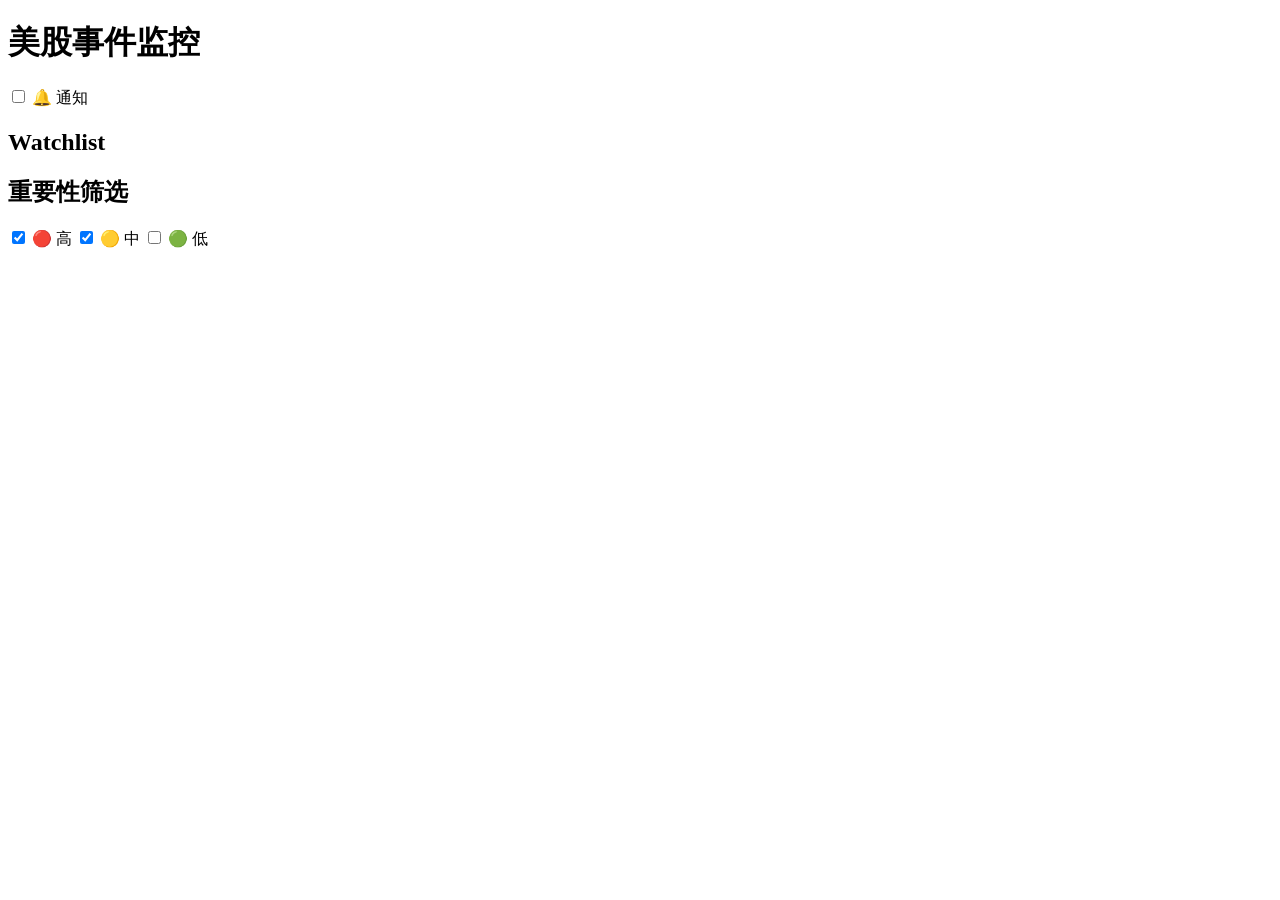
==== stock-monitor/web/static/index.html @ e9be07d2 "feat: add dashboard UI (HTML/CSS/JS with SSE client)" ====
<!DOCTYPE html>
<html lang="zh">
<head>
  <meta charset="UTF-8">
  <title>美股事件监控</title>
  <link rel="stylesheet" href="/static/style.css">
</head>
<body>
  <header>
    <h1>美股事件监控</h1>
    <div class="controls">
      <span id="summary"></span>
      <label><input type="checkbox" id="notif-toggle"> 🔔 通知</label>
    </div>
  </header>
  <main>
    <aside>
      <h2>Watchlist</h2>
      <ul id="watchlist"></ul>
      <h2>重要性筛选</h2>
      <label><input type="checkbox" data-imp="high" checked> 🔴 高</label>
      <label><input type="checkbox" data-imp="medium" checked> 🟡 中</label>
      <label><input type="checkbox" data-imp="low"> 🟢 低</label>
    </aside>
    <section id="feed"></section>
  </main>
  <script src="/static/app.js"></script>
</body>
</html>
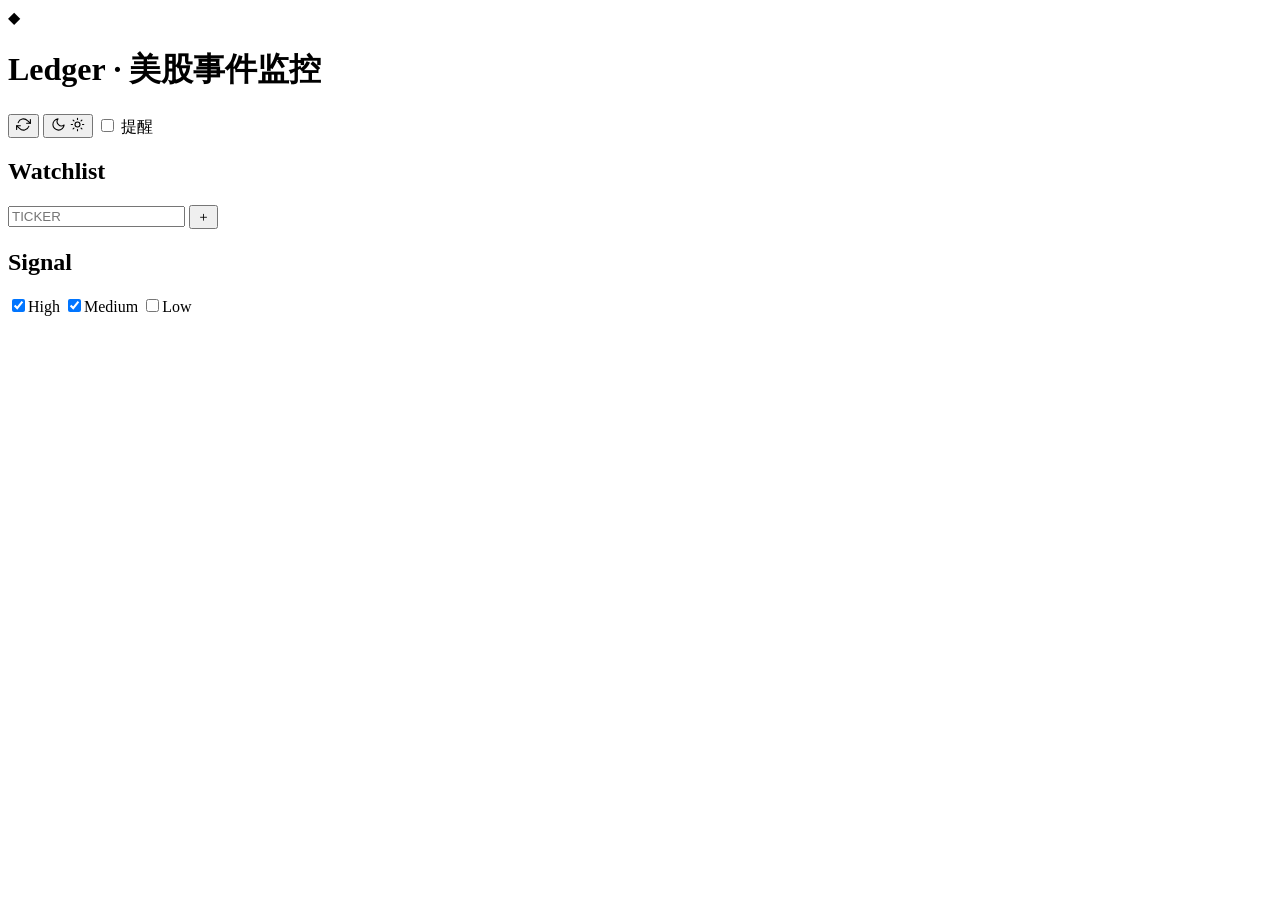
==== commit 8c1fccd8: "feat: price alerts, LLM enricher, multi-channel push framework Three Tier-1 upgrades moving the syst" ====
--- a/stock-monitor/web/static/index.html
+++ b/stock-monitor/web/static/index.html
@@ -2,28 +2,57 @@
 <html lang="zh">
 <head>
   <meta charset="UTF-8">
-  <title>美股事件监控</title>
+  <meta name="viewport" content="width=device-width, initial-scale=1">
+  <title>Ledger — 美股事件监控</title>
+  <link rel="preconnect" href="https://fonts.googleapis.com">
+  <link rel="preconnect" href="https://fonts.gstatic.com" crossorigin>
+  <link href="https://fonts.googleapis.com/css2?family=Inter:wght@400;500;600;700&family=JetBrains+Mono:wght@400;500&display=swap" rel="stylesheet">
   <link rel="stylesheet" href="/static/style.css">
 </head>
-<body>
+<body data-theme="dark">
   <header>
-    <h1>美股事件监控</h1>
+    <div class="brand">
+      <span class="mark">◆</span>
+      <h1>Ledger <em>·</em> <span class="sub">美股事件监控</span></h1>
+      <span id="conn-dot" class="conn-dot" title="连接中" aria-label="连接状态"></span>
+    </div>
     <div class="controls">
-      <span id="summary"></span>
-      <label><input type="checkbox" id="notif-toggle"> 🔔 通知</label>
+      <span id="summary" class="summary"></span>
+      <button id="refresh-btn" class="icon-btn" title="立即刷新" aria-label="刷新">
+        <svg viewBox="0 0 24 24" width="15" height="15" fill="none" stroke="currentColor" stroke-width="1.75" stroke-linecap="round" stroke-linejoin="round"><polyline points="23 4 23 10 17 10"/><polyline points="1 20 1 14 7 14"/><path d="M3.51 9a9 9 0 0 1 14.85-3.36L23 10M1 14l4.64 4.36A9 9 0 0 0 20.49 15"/></svg>
+      </button>
+      <button id="theme-toggle" class="icon-btn" title="切换主题" aria-label="切换主题">
+        <svg class="icon-moon" viewBox="0 0 24 24" width="15" height="15" fill="none" stroke="currentColor" stroke-width="1.75" stroke-linecap="round" stroke-linejoin="round"><path d="M21 12.79A9 9 0 1 1 11.21 3 7 7 0 0 0 21 12.79z"/></svg>
+        <svg class="icon-sun" viewBox="0 0 24 24" width="15" height="15" fill="none" stroke="currentColor" stroke-width="1.75" stroke-linecap="round" stroke-linejoin="round"><circle cx="12" cy="12" r="4"/><path d="M12 2v2M12 20v2M4.93 4.93l1.41 1.41M17.66 17.66l1.41 1.41M2 12h2M20 12h2M4.93 19.07l1.41-1.41M17.66 6.34l1.41-1.41"/></svg>
+      </button>
+      <label class="notif">
+        <input type="checkbox" id="notif-toggle">
+        <span>提醒</span>
+      </label>
     </div>
   </header>
+
   <main>
     <aside>
-      <h2>Watchlist</h2>
-      <ul id="watchlist"></ul>
-      <h2>重要性筛选</h2>
-      <label><input type="checkbox" data-imp="high" checked> 🔴 高</label>
-      <label><input type="checkbox" data-imp="medium" checked> 🟡 中</label>
-      <label><input type="checkbox" data-imp="low"> 🟢 低</label>
+      <section class="panel">
+        <h2>Watchlist</h2>
+        <form id="add-form" class="add-form">
+          <input id="add-input" type="text" placeholder="TICKER" maxlength="10" autocomplete="off" spellcheck="false">
+          <button type="submit" aria-label="添加">＋</button>
+        </form>
+        <div id="add-error" class="error" role="alert"></div>
+        <ul id="watchlist"></ul>
+      </section>
+      <section class="panel">
+        <h2>Signal</h2>
+        <label class="check"><input type="checkbox" data-imp="high" checked><span class="sig sig-high"></span><span>High</span></label>
+        <label class="check"><input type="checkbox" data-imp="medium" checked><span class="sig sig-med"></span><span>Medium</span></label>
+        <label class="check"><input type="checkbox" data-imp="low"><span class="sig sig-low"></span><span>Low</span></label>
+      </section>
     </aside>
-    <section id="feed"></section>
+    <section id="feed" aria-live="polite"></section>
   </main>
+
   <script src="/static/app.js"></script>
 </body>
 </html>
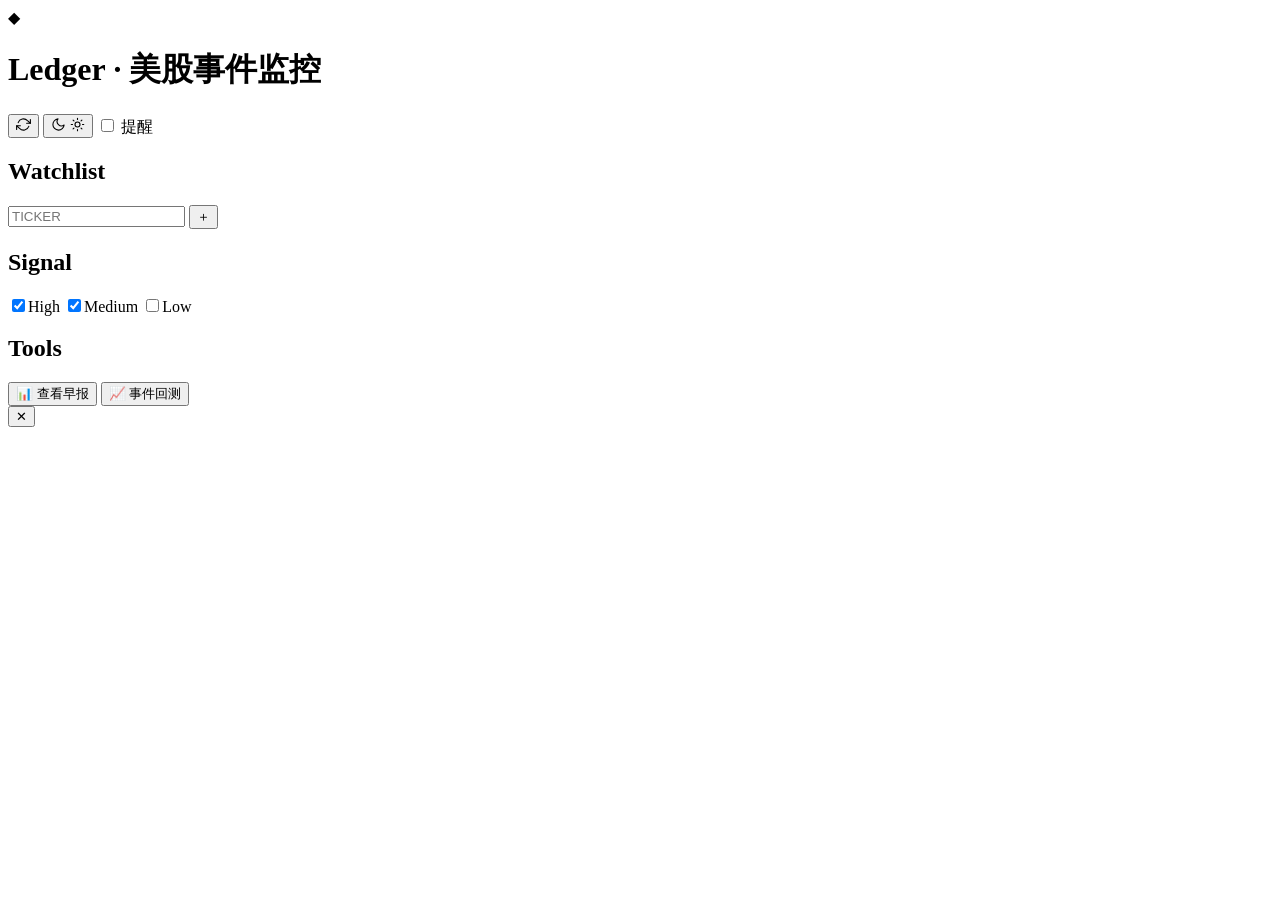
==== commit fc509ad9: "feat(tier3): daily digest, event backtest, sentiment spike detection - digest.py + /api/digest + /ap" ====
--- a/stock-monitor/web/static/index.html
+++ b/stock-monitor/web/static/index.html
@@ -49,7 +49,20 @@
         <label class="check"><input type="checkbox" data-imp="medium" checked><span class="sig sig-med"></span><span>Medium</span></label>
         <label class="check"><input type="checkbox" data-imp="low"><span class="sig sig-low"></span><span>Low</span></label>
       </section>
+      <section class="panel">
+        <h2>Tools</h2>
+        <button id="btn-digest" class="tool-btn">📊 查看早报</button>
+        <button id="btn-backtest" class="tool-btn" title="回测历史事件">📈 事件回测</button>
+      </section>
     </aside>
+
+    <div id="modal" class="modal hidden" role="dialog" aria-modal="true">
+      <div class="modal-card">
+        <button id="modal-close" class="modal-close" aria-label="关闭">✕</button>
+        <h3 id="modal-title"></h3>
+        <div id="modal-body"></div>
+      </div>
+    </div>
     <section id="feed" aria-live="polite"></section>
   </main>
 
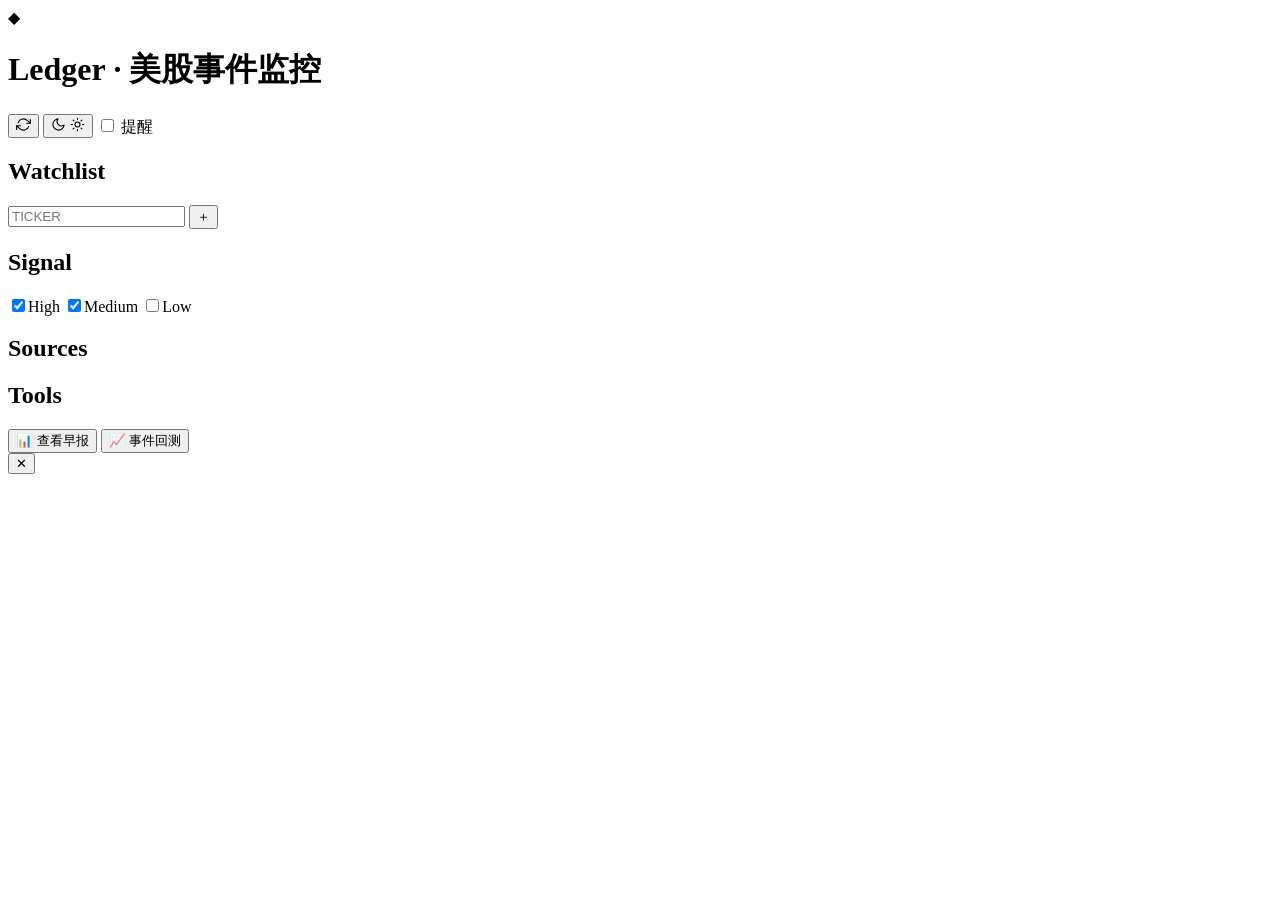
==== commit 29636aab: "perf: SQLite WAL, pipeline state tracking, /api/health, sources panel - storage: enable WAL journal " ====
--- a/stock-monitor/web/static/index.html
+++ b/stock-monitor/web/static/index.html
@@ -50,6 +50,11 @@
         <label class="check"><input type="checkbox" data-imp="low"><span class="sig sig-low"></span><span>Low</span></label>
       </section>
       <section class="panel">
+        <h2>Sources</h2>
+        <ul id="sources-list" class="sources-list"></ul>
+        <div id="sources-meta" class="sources-meta"></div>
+      </section>
+      <section class="panel">
         <h2>Tools</h2>
         <button id="btn-digest" class="tool-btn">📊 查看早报</button>
         <button id="btn-backtest" class="tool-btn" title="回测历史事件">📈 事件回测</button>
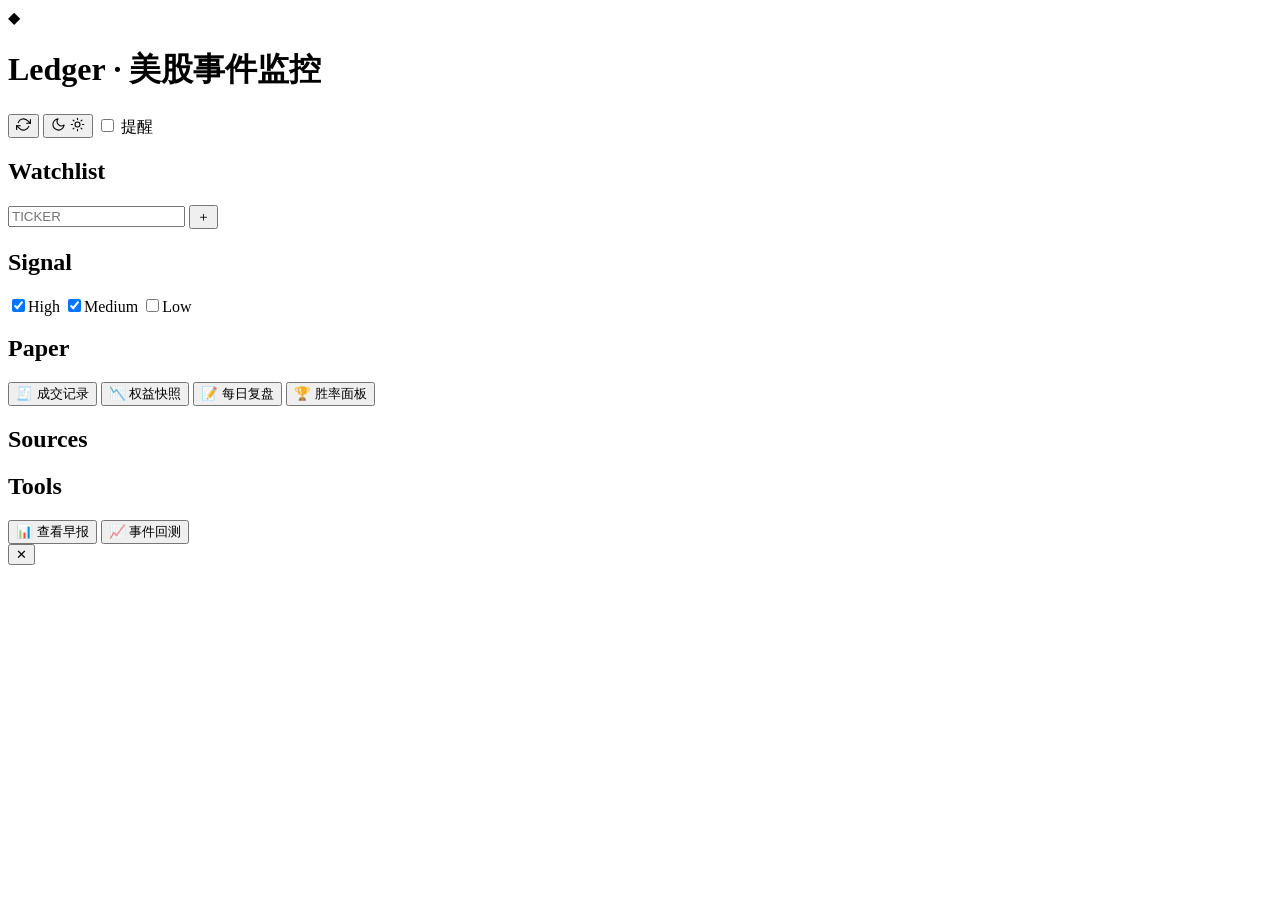
==== commit 562027b7: "feat: add paper trading dashboard and IBKR-first pipeline" ====
--- a/stock-monitor/web/static/index.html
+++ b/stock-monitor/web/static/index.html
@@ -50,6 +50,15 @@
         <label class="check"><input type="checkbox" data-imp="low"><span class="sig sig-low"></span><span>Low</span></label>
       </section>
       <section class="panel">
+        <h2>Paper</h2>
+        <div id="paper-stats" class="paper-stats"></div>
+        <div id="paper-positions" class="paper-positions"></div>
+        <button id="btn-paper-trades" class="tool-btn">🧾 成交记录</button>
+        <button id="btn-paper-equity" class="tool-btn">📉 权益快照</button>
+        <button id="btn-paper-review" class="tool-btn">📝 每日复盘</button>
+        <button id="btn-paper-stats" class="tool-btn">🏆 胜率面板</button>
+      </section>
+      <section class="panel">
         <h2>Sources</h2>
         <ul id="sources-list" class="sources-list"></ul>
         <div id="sources-meta" class="sources-meta"></div>
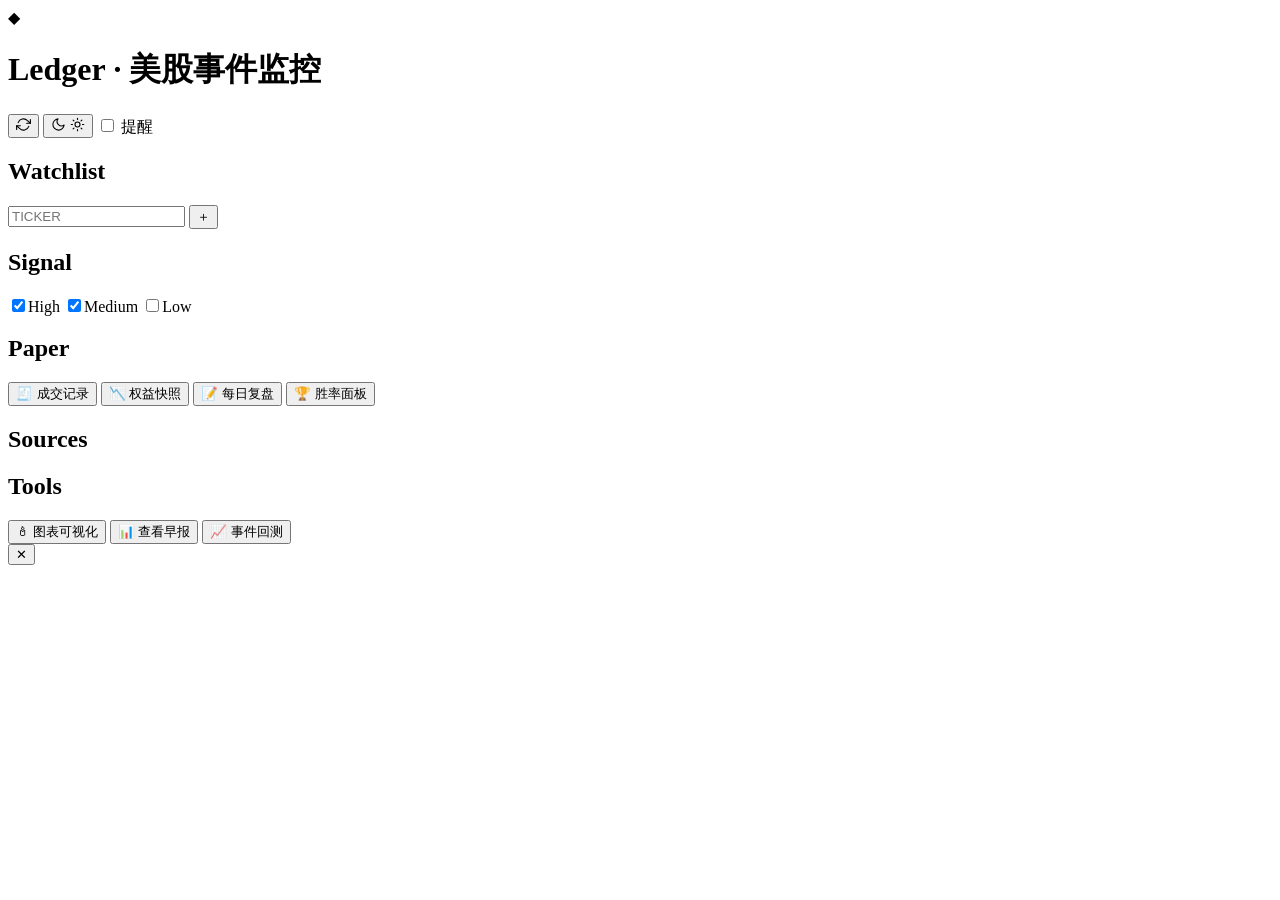
==== commit fa240083: "feat: add chart visualization for strategy signals" ====
--- a/stock-monitor/web/static/index.html
+++ b/stock-monitor/web/static/index.html
@@ -65,6 +65,7 @@
       </section>
       <section class="panel">
         <h2>Tools</h2>
+        <button id="btn-chart" class="tool-btn">🕯 图表可视化</button>
         <button id="btn-digest" class="tool-btn">📊 查看早报</button>
         <button id="btn-backtest" class="tool-btn" title="回测历史事件">📈 事件回测</button>
       </section>
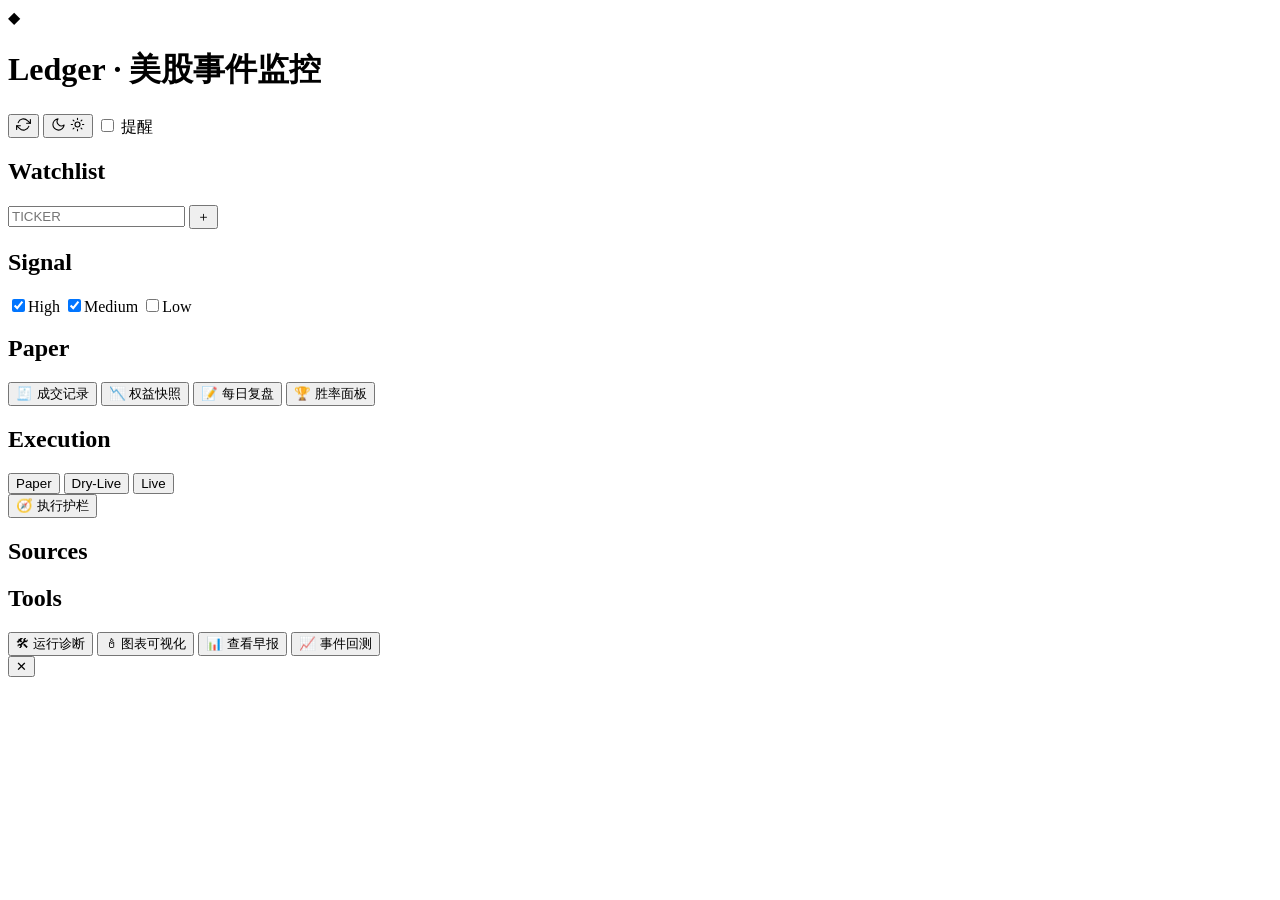
==== commit 313988fd: "feat(ops): add diagnostics and execution guardrails" ====
--- a/stock-monitor/web/static/index.html
+++ b/stock-monitor/web/static/index.html
@@ -59,12 +59,24 @@
         <button id="btn-paper-stats" class="tool-btn">🏆 胜率面板</button>
       </section>
       <section class="panel">
+        <h2>Execution</h2>
+        <div id="execution-mode-card" class="execution-card"></div>
+        <div id="execution-blockers" class="execution-blockers"></div>
+        <div class="execution-actions">
+          <button id="exec-mode-paper" class="tool-btn tool-btn-compact">Paper</button>
+          <button id="exec-mode-dry" class="tool-btn tool-btn-compact">Dry-Live</button>
+          <button id="exec-mode-live" class="tool-btn tool-btn-compact">Live</button>
+        </div>
+        <button id="btn-execution-readiness" class="tool-btn">🧭 执行护栏</button>
+      </section>
+      <section class="panel">
         <h2>Sources</h2>
         <ul id="sources-list" class="sources-list"></ul>
         <div id="sources-meta" class="sources-meta"></div>
       </section>
       <section class="panel">
         <h2>Tools</h2>
+        <button id="btn-diagnostics" class="tool-btn">🛠 运行诊断</button>
         <button id="btn-chart" class="tool-btn">🕯 图表可视化</button>
         <button id="btn-digest" class="tool-btn">📊 查看早报</button>
         <button id="btn-backtest" class="tool-btn" title="回测历史事件">📈 事件回测</button>
